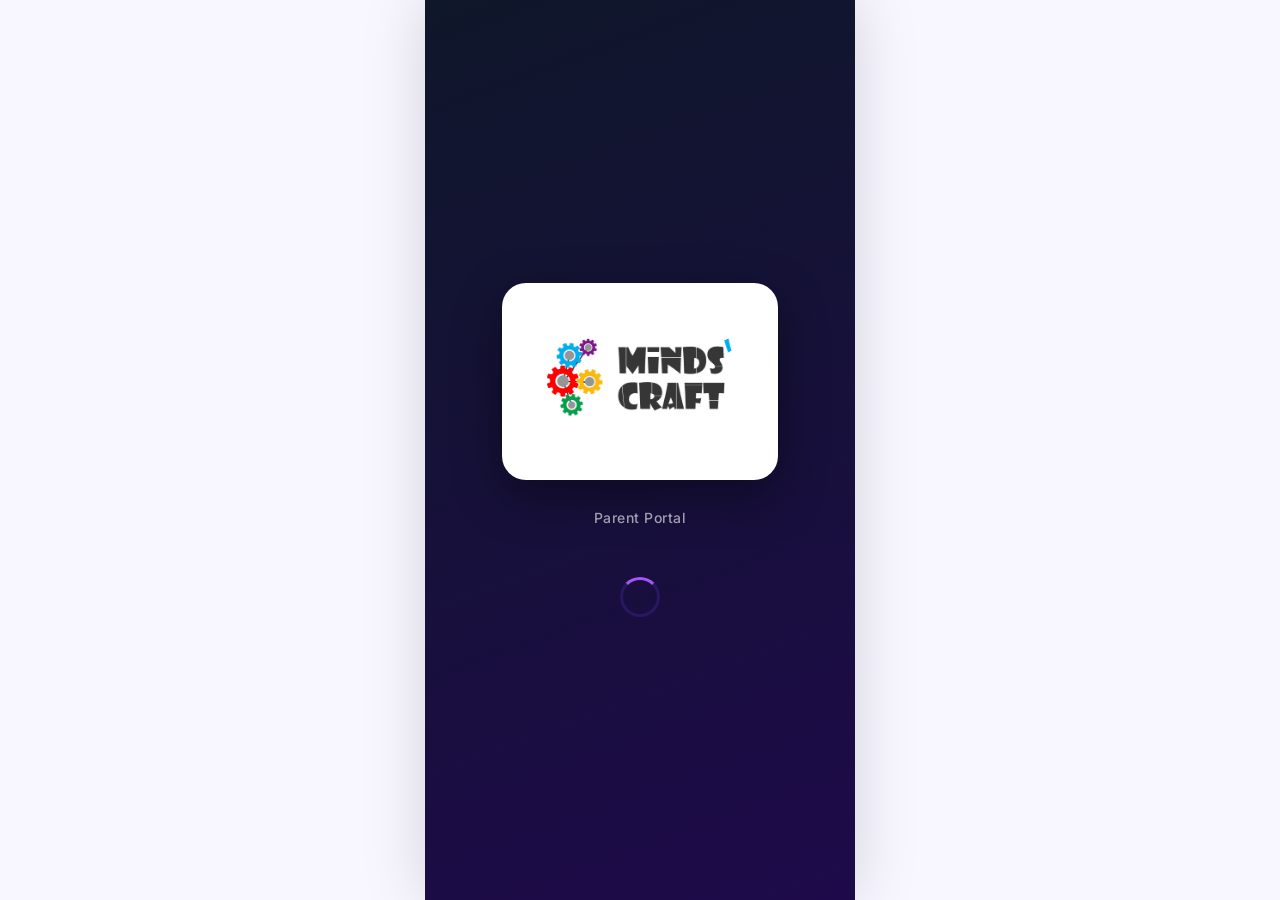
==== index.html @ ca070ae2 "fix v20250430f: trainers Since date now shows full date with year (Feb 1, 2023) on both list and det" ====
<!DOCTYPE html>
<html lang="en">
<head>
  <meta charset="UTF-8">
  <meta name="viewport" content="width=device-width, initial-scale=1.0, viewport-fit=cover">
  <meta name="theme-color" content="#6C3AE8">
  <meta name="mobile-web-app-capable" content="yes">
  <meta name="apple-mobile-web-app-capable" content="yes">
  <meta name="apple-mobile-web-app-status-bar-style" content="black-translucent">
  <meta name="apple-mobile-web-app-title" content="Minds' Craft">
  <!-- Apple Touch Icons — used by iOS for "Add to Home Screen" -->
  <link rel="apple-touch-icon" href="icons/icon-app.png">
  <link rel="apple-touch-icon" sizes="180x180" href="icons/icon-app.png">
  <link rel="apple-touch-icon" sizes="152x152" href="icons/icon-app.png">
  <link rel="apple-touch-icon" sizes="144x144" href="icons/icon-app.png">
  <link rel="apple-touch-icon" sizes="120x120" href="icons/icon-app.png">
  <link rel="apple-touch-icon" sizes="114x114" href="icons/icon-app.png">
  <link rel="apple-touch-icon" sizes="76x76"   href="icons/icon-app.png">
  <link rel="apple-touch-icon" sizes="72x72"   href="icons/icon-app.png">
  <link rel="manifest" href="manifest.json">
  <link rel="icon" type="image/png" href="icons/icon-96.png">
  <link href="https://fonts.googleapis.com/css2?family=Inter:wght@400;500;600;700;800&display=swap" rel="stylesheet">
  <link rel="stylesheet" href="css/app.css?v=20250430f">
  <title>Minds' Craft — Parent Portal</title>
  <!-- Cache control: always fetch fresh HTML -->
  <meta http-equiv="Cache-Control" content="no-cache, no-store, must-revalidate">
  <meta http-equiv="Pragma" content="no-cache">
  <meta http-equiv="Expires" content="0">
  <!-- CRITICAL: body always visible, no opacity trick -->
  <style>
    html { opacity: 1 !important; }
    body { opacity: 1 !important; display: block !important; visibility: visible !important; }
  </style>
</head>

<!-- body visible inline — cannot be overridden by cache -->
<body style="opacity:1!important;visibility:visible!important;display:block!important;">

<!-- KILL OLD SERVICE WORKERS + CACHES — runs before anything else -->
<script>
(function() {
  'use strict';
  var APP_VERSION = '20250430f'; // trainers Since date now includes year

  // 1. Wipe ALL browser caches immediately
  if (window.caches) {
    caches.keys().then(function(names) {
      names.forEach(function(n) { caches.delete(n); });
    });
  }

  // 2. Unregister every old SW that doesn't match our version
  if ('serviceWorker' in navigator) {
    navigator.serviceWorker.getRegistrations().then(function(regs) {
      regs.forEach(function(reg) {
        // Check if this registration is for our current version
        var scriptURL = reg.active && reg.active.scriptURL || '';
        if (scriptURL.indexOf(APP_VERSION) === -1) {
          console.log('[App] Unregistering old SW:', scriptURL);
          reg.unregister();
        }
      });
    });

    // 3. Listen for SW messages
    navigator.serviceWorker.addEventListener('message', function(e) {
      if (e.data && e.data.type === 'SW_UPDATED') {
        console.log('[App] SW updated to', e.data.version);
      }
    });
  }
})();
</script>

<div id="app">
  <div id="screen-splash"          class="screen"></div>
  <div id="screen-login"           class="screen"></div>
  <div id="screen-forgot-password" class="screen"></div>
  <div id="screen-home"            class="screen"></div>
  <div id="screen-kids"            class="screen"></div>
  <div id="screen-kid-detail"      class="screen"></div>
  <div id="screen-assessment-detail" class="screen"></div>
  <div id="screen-classes"         class="screen"></div>
  <div id="screen-class-detail"    class="screen"></div>
  <div id="screen-events"          class="screen"></div>
  <div id="screen-event-detail"    class="screen"></div>
  <div id="screen-more"            class="screen"></div>
  <div id="screen-trainers"        class="screen"></div>
  <div id="screen-trainer-detail"  class="screen"></div>
  <div id="screen-subscriptions"   class="screen"></div>
  <div id="screen-notifications"   class="screen"></div>
  <div id="screen-about"           class="screen"></div>
  <div id="screen-profile"         class="screen"></div>
  <div id="screen-reset-password"  class="screen"></div>
  <div id="screen-auth-test"       class="screen"></div>

  <nav class="bottom-nav hidden" id="bottom-nav" role="navigation" aria-label="Main navigation">
    <button class="nav-item" data-screen="home"    onclick="Router.navigate('home')"    aria-label="Home">
      <div class="nav-icon-wrap">
        <svg width="22" height="22" fill="none" viewBox="0 0 24 24"><path d="M3 9l9-7 9 7v11a2 2 0 0 1-2 2H5a2 2 0 0 1-2-2z" stroke="currentColor" stroke-width="2" stroke-linecap="round" stroke-linejoin="round"/><polyline points="9 22 9 12 15 12 15 22" stroke="currentColor" stroke-width="2" stroke-linecap="round" stroke-linejoin="round"/></svg>
      </div>
      <span class="nav-item__label">Home</span>
    </button>
    <button class="nav-item" data-screen="kids"    onclick="Router.navigate('kids')"    aria-label="My Kids">
      <div class="nav-icon-wrap">
        <svg width="22" height="22" fill="none" viewBox="0 0 24 24"><path d="M17 21v-2a4 4 0 0 0-4-4H5a4 4 0 0 0-4 4v2" stroke="currentColor" stroke-width="2" stroke-linecap="round"/><circle cx="9" cy="7" r="4" stroke="currentColor" stroke-width="2"/><path d="M23 21v-2a4 4 0 0 0-3-3.87M16 3.13a4 4 0 0 1 0 7.75" stroke="currentColor" stroke-width="2" stroke-linecap="round"/></svg>
      </div>
      <span class="nav-item__label">My Kids</span>
    </button>
    <button class="nav-item" data-screen="classes" onclick="Router.navigate('classes')" aria-label="Classes">
      <div class="nav-icon-wrap">
        <svg width="22" height="22" fill="none" viewBox="0 0 24 24"><path d="M2 3h6a4 4 0 0 1 4 4v14a3 3 0 0 0-3-3H2z" stroke="currentColor" stroke-width="2" stroke-linecap="round" stroke-linejoin="round"/><path d="M22 3h-6a4 4 0 0 0-4 4v14a3 3 0 0 1 3-3h7z" stroke="currentColor" stroke-width="2" stroke-linecap="round" stroke-linejoin="round"/></svg>
      </div>
      <span class="nav-item__label">Classes</span>
    </button>
    <button class="nav-item" data-screen="events"  onclick="Router.navigate('events')"  aria-label="Events">
      <div class="nav-icon-wrap">
        <svg width="22" height="22" fill="none" viewBox="0 0 24 24"><rect x="3" y="4" width="18" height="18" rx="2" stroke="currentColor" stroke-width="2"/><line x1="16" y1="2" x2="16" y2="6" stroke="currentColor" stroke-width="2" stroke-linecap="round"/><line x1="8" y1="2" x2="8" y2="6" stroke="currentColor" stroke-width="2" stroke-linecap="round"/><line x1="3" y1="10" x2="21" y2="10" stroke="currentColor" stroke-width="2" stroke-linecap="round"/></svg>
      </div>
      <span class="nav-item__label">Events</span>
    </button>
    <button class="nav-item" data-screen="more"    onclick="Router.navigate('more')"    aria-label="More">
      <div class="nav-icon-wrap">
        <svg width="22" height="22" fill="none" viewBox="0 0 24 24"><circle cx="12" cy="5" r="1.5" fill="currentColor"/><circle cx="12" cy="12" r="1.5" fill="currentColor"/><circle cx="12" cy="19" r="1.5" fill="currentColor"/></svg>
        <span class="nav-badge hidden" id="notif-badge">0</span>
      </div>
      <span class="nav-item__label">More</span>
    </button>
  </nav>
</div>

<!-- App scripts — version query string forces browser to re-download on every publish -->
<script src="js/supabase.js?v=20250430f"></script>
<script src="js/router.js?v=20250430f"></script>
<script src="js/app.js?v=20250430f"></script>

<!-- Register fresh SW + boot app -->
<script>
(function() {
  if ('serviceWorker' in navigator) {
    // Force SW update check on every page load
    navigator.serviceWorker.register('sw.js?v=20250430f')
      .then(function(reg) {
        console.log('[SW] Ready:', reg.scope);
        // Immediately activate any waiting SW
        if (reg.waiting) { reg.waiting.postMessage({ type: 'SKIP_WAITING' }); }
        reg.addEventListener('updatefound', function() {
          const nw = reg.installing;
          if (nw) {
            nw.addEventListener('statechange', function() {
              if (nw.state === 'installed' && navigator.serviceWorker.controller) {
                // New SW installed — reload to get fresh files
                window.location.reload();
              }
            });
          }
        });
      })
      .catch(function(e) { console.warn('[SW] Failed:', e); });

    // Also reload if the SW controller changes (another tab activated new SW)
    navigator.serviceWorker.addEventListener('controllerchange', function() {
      window.location.reload();
    });
  }
})();
</script>

<script src="https://www.genspark.ai/sandbox_inspect.js"></script></body>
</html>
---- css/app.css ----
/* ============================================
   MIND'S CRAFT PARENT PORTAL — Design System
   Version 1.0 | Mobile-First PWA
   ============================================ */

/* === CSS CUSTOM PROPERTIES === */
:root {
  /* Brand Colors */
  --color-primary: #6C3AE8;
  --color-primary-light: #8B5CF6;
  --color-primary-dark: #4F25B8;
  --color-primary-bg: #EDE9FF;
  --color-secondary: #A855F7;
  --color-accent: #F59E0B;
  --color-accent-light: #FEF3C7;

  /* Semantic Colors */
  --color-success: #10B981;
  --color-success-bg: #D1FAE5;
  --color-warning: #F59E0B;
  --color-warning-bg: #FEF3C7;
  --color-danger: #EF4444;
  --color-danger-bg: #FEE2E2;
  --color-info: #3B82F6;
  --color-info-bg: #DBEAFE;

  /* Neutral Palette */
  --color-text: #1E1B4B;
  --color-text-secondary: #64748B;
  --color-text-muted: #94A3B8;
  --color-text-light: #CBD5E1;
  --color-text-white: #FFFFFF;
  --color-bg: #F8F7FF;
  --color-bg-card: #FFFFFF;
  --color-bg-dark: #0F172A;
  --color-border: #E8E4F8;
  --color-border-light: #F1F0FA;
  --color-divider: #EDE9FF;

  /* Typography */
  --font-family: 'Inter', -apple-system, BlinkMacSystemFont, 'Segoe UI', sans-serif;
  --font-size-xs: 0.6875rem;   /* 11px */
  --font-size-sm: 0.75rem;     /* 12px */
  --font-size-base: 0.875rem;  /* 14px */
  --font-size-md: 1rem;        /* 16px */
  --font-size-lg: 1.125rem;    /* 18px */
  --font-size-xl: 1.25rem;     /* 20px */
  --font-size-2xl: 1.5rem;     /* 24px */
  --font-size-3xl: 1.875rem;   /* 30px */
  --font-weight-regular: 400;
  --font-weight-medium: 500;
  --font-weight-semibold: 600;
  --font-weight-bold: 700;
  --font-weight-extrabold: 800;

  /* Spacing */
  --space-1: 0.25rem;
  --space-2: 0.5rem;
  --space-3: 0.75rem;
  --space-4: 1rem;
  --space-5: 1.25rem;
  --space-6: 1.5rem;
  --space-8: 2rem;
  --space-10: 2.5rem;
  --space-12: 3rem;
  --space-16: 4rem;

  /* Border Radius */
  --radius-sm: 0.375rem;
  --radius-md: 0.75rem;
  --radius-lg: 1rem;
  --radius-xl: 1.25rem;
  --radius-2xl: 1.5rem;
  --radius-full: 9999px;

  /* Shadows */
  --shadow-sm: 0 1px 3px rgba(108, 58, 232, 0.08);
  --shadow-md: 0 4px 16px rgba(108, 58, 232, 0.12);
  --shadow-lg: 0 8px 32px rgba(108, 58, 232, 0.16);
  --shadow-card: 0 2px 12px rgba(108, 58, 232, 0.08);
  --shadow-float: 0 12px 40px rgba(108, 58, 232, 0.20);

  /* Layout */
  --nav-height: 68px;
  --header-height: 60px;
  --safe-top: env(safe-area-inset-top, 0px);
  --safe-bottom: env(safe-area-inset-bottom, 0px);

  /* Transitions */
  --transition-fast: 150ms ease;
  --transition-base: 250ms ease;
  --transition-slow: 400ms ease;
}

/* === RESET & BASE === */
*, *::before, *::after { box-sizing: border-box; margin: 0; padding: 0; }

html {
  font-size: 16px;
  -webkit-text-size-adjust: 100%;
  scroll-behavior: smooth;
  height: 100%;
}

body {
  font-family: var(--font-family);
  font-size: var(--font-size-base);
  color: var(--color-text);
  background: var(--color-bg);
  line-height: 1.6;
  overflow-x: hidden;
  overflow-y: hidden; /* body itself does NOT scroll — .scroll-content does */
  height: 100%;
  -webkit-font-smoothing: antialiased;
  -moz-osx-font-smoothing: grayscale;
}

a { color: inherit; text-decoration: none; }
img { max-width: 100%; height: auto; display: block; }
button { cursor: pointer; border: none; background: none; font-family: inherit; }
input, textarea, select { font-family: inherit; }
ul, ol { list-style: none; }

/* === APP SHELL === */
#app {
  position: relative;
  height: 100vh;
  height: 100dvh;
  overflow: hidden;
}

.app-shell {
  display: flex;
  flex-direction: column;
  height: 100vh;
  height: 100dvh;
  padding-bottom: calc(var(--nav-height) + var(--safe-bottom));
}

/* === SCREENS (Views) === */
.screen {
  display: none;
  flex-direction: column;
  height: 100vh;
  height: 100dvh;
  overflow: hidden;          /* clip; children handle their own scroll */
  animation: screenIn var(--transition-base) ease;
  /* allow inner flex children to shrink below content size */
  min-height: 0;
}
.screen.active {
  display: flex;
  /* Re-assert flex context so child scroll-content calculates height correctly */
  flex-direction: column;
  height: 100vh;
  height: 100dvh;
  overflow: hidden;
}

@keyframes screenIn {
  from { opacity: 0; transform: translateY(6px); }
  to   { opacity: 1; transform: translateY(0); }
}

/* === TOP APP BAR === */
.app-bar {
  position: sticky;
  top: 0;
  z-index: 100;
  height: var(--header-height);
  background: var(--color-bg-card);
  border-bottom: 1px solid var(--color-border);
  display: flex;
  align-items: center;
  padding: 0 var(--space-4);
  gap: var(--space-3);
  box-shadow: var(--shadow-sm);
  padding-top: var(--safe-top);
}

.app-bar.transparent {
  background: transparent;
  border-bottom: none;
  box-shadow: none;
  position: absolute;
  width: 100%;
}

.app-bar__back {
  width: 40px;
  height: 40px;
  display: flex;
  align-items: center;
  justify-content: center;
  border-radius: var(--radius-full);
  color: var(--color-text);
  transition: background var(--transition-fast);
  flex-shrink: 0;
}
.app-bar__back:active { background: var(--color-primary-bg); }

.app-bar__title {
  flex: 1;
  font-size: var(--font-size-lg);
  font-weight: var(--font-weight-semibold);
  color: var(--color-text);
  white-space: nowrap;
  overflow: hidden;
  text-overflow: ellipsis;
}

.app-bar__actions { display: flex; gap: var(--space-1); align-items: center; }

.icon-btn {
  width: 40px;
  height: 40px;
  display: flex;
  align-items: center;
  justify-content: center;
  border-radius: var(--radius-full);
  color: var(--color-text-secondary);
  transition: all var(--transition-fast);
  position: relative;
}
.icon-btn:active { background: var(--color-primary-bg); color: var(--color-primary); }

/* === BOTTOM NAVIGATION === */
.bottom-nav {
  position: fixed;
  bottom: 0;
  left: 0;
  right: 0;
  z-index: 200;
  height: calc(var(--nav-height) + var(--safe-bottom));
  padding-bottom: var(--safe-bottom);
  background: var(--color-bg-card);
  border-top: 1px solid var(--color-border);
  display: flex;
  align-items: flex-start;
  padding-top: var(--space-2);
  box-shadow: 0 -4px 24px rgba(108, 58, 232, 0.08);
}

.bottom-nav.hidden { display: none; }

.nav-item {
  flex: 1;
  display: flex;
  flex-direction: column;
  align-items: center;
  gap: 4px;
  padding: var(--space-1);
  border-radius: var(--radius-md);
  transition: all var(--transition-fast);
  position: relative;
}

.nav-item svg { transition: transform var(--transition-fast); }

.nav-item__label {
  font-size: 10px;
  font-weight: var(--font-weight-medium);
  color: var(--color-text-muted);
  transition: color var(--transition-fast);
}

.nav-item.active svg { transform: translateY(-2px); }
.nav-item.active .nav-icon-wrap { color: var(--color-primary); }
.nav-item.active .nav-item__label { color: var(--color-primary); font-weight: var(--font-weight-semibold); }

.nav-icon-wrap {
  position: relative;
  color: var(--color-text-muted);
  display: flex;
  align-items: center;
  justify-content: center;
}

.nav-badge {
  position: absolute;
  top: -4px;
  right: -6px;
  min-width: 16px;
  height: 16px;
  padding: 0 4px;
  background: var(--color-danger);
  color: white;
  font-size: 10px;
  font-weight: var(--font-weight-bold);
  border-radius: var(--radius-full);
  display: flex;
  align-items: center;
  justify-content: center;
  border: 2px solid var(--color-bg-card);
}

/* === SCROLL CONTENT === */
.scroll-content {
  flex: 1;
  overflow-y: auto;
  overflow-x: hidden;
  -webkit-overflow-scrolling: touch; /* iOS momentum scroll */
  overscroll-behavior-y: contain;
  /* ensure the element itself is scrollable on all mobile browsers */
  min-height: 0;             /* flex children need this to shrink properly */
}

.page-content {
  padding: var(--space-4);
  /* Bottom padding must clear the nav bar (68px) + device safe area + extra breathing room */
  padding-bottom: calc(var(--nav-height) + var(--safe-bottom) + var(--space-6));
}

/* === GRADIENT HERO HEADER === */
.hero-header {
  background: linear-gradient(135deg, var(--color-primary) 0%, var(--color-secondary) 100%);
  padding: var(--space-6) var(--space-4) var(--space-8);
  padding-top: calc(var(--safe-top) + var(--space-4));
  color: white;
  position: relative;
  overflow: hidden;
}

.hero-header::before {
  content: '';
  position: absolute;
  top: -40%;
  right: -20%;
  width: 280px;
  height: 280px;
  background: rgba(255,255,255,0.06);
  border-radius: 50%;
}

.hero-header::after {
  content: '';
  position: absolute;
  bottom: -30%;
  left: -10%;
  width: 200px;
  height: 200px;
  background: rgba(255,255,255,0.04);
  border-radius: 50%;
}

.hero-header__content { position: relative; z-index: 1; }

/* === CARDS === */
.card {
  background: var(--color-bg-card);
  border-radius: var(--radius-xl);
  padding: var(--space-4);
  box-shadow: var(--shadow-card);
  border: 1px solid var(--color-border);
}

.card-header {
  display: flex;
  align-items: center;
  justify-content: space-between;
  margin-bottom: var(--space-3);
}

.card-title {
  font-size: var(--font-size-base);
  font-weight: var(--font-weight-semibold);
  color: var(--color-text);
}

.card-link {
  font-size: var(--font-size-sm);
  font-weight: var(--font-weight-medium);
  color: var(--color-primary);
}

/* === CHILD SUMMARY CARD === */
.kid-summary-card {
  background: var(--color-bg-card);
  border-radius: var(--radius-2xl);
  padding: var(--space-4);
  box-shadow: var(--shadow-md);
  border: 1px solid var(--color-border);
  cursor: pointer;
  transition: transform var(--transition-fast), box-shadow var(--transition-fast);
  position: relative;
  overflow: hidden;
}
.kid-summary-card:active { transform: scale(0.98); box-shadow: var(--shadow-sm); }
.kid-summary-card::before {
  content: '';
  position: absolute;
  top: 0; left: 0; right: 0;
  height: 4px;
  background: linear-gradient(90deg, var(--color-primary), var(--color-secondary));
}

.kid-card-header {
  display: flex;
  align-items: center;
  gap: var(--space-3);
  margin-bottom: var(--space-4);
}

.kid-avatar {
  width: 52px;
  height: 52px;
  border-radius: var(--radius-full);
  object-fit: cover;
  border: 2px solid var(--color-primary-bg);
  flex-shrink: 0;
}

.kid-avatar-placeholder {
  width: 52px;
  height: 52px;
  border-radius: var(--radius-full);
  background: linear-gradient(135deg, var(--color-primary), var(--color-secondary));
  display: flex;
  align-items: center;
  justify-content: center;
  color: white;
  font-size: var(--font-size-xl);
  font-weight: var(--font-weight-bold);
  flex-shrink: 0;
  border: 2px solid var(--color-primary-bg);
}

.kid-info { flex: 1; min-width: 0; }
.kid-name {
  font-size: var(--font-size-md);
  font-weight: var(--font-weight-bold);
  color: var(--color-text);
  margin-bottom: 2px;
}
.kid-meta {
  font-size: var(--font-size-sm);
  color: var(--color-text-secondary);
  display: flex;
  align-items: center;
  gap: var(--space-2);
}

.kid-stats-grid {
  display: grid;
  grid-template-columns: repeat(3, 1fr);
  gap: var(--space-2);
  margin-bottom: var(--space-3);
}

.kid-stat {
  background: var(--color-bg);
  border-radius: var(--radius-md);
  padding: var(--space-2) var(--space-3);
  text-align: center;
}
.kid-stat__value {
  font-size: var(--font-size-lg);
  font-weight: var(--font-weight-bold);
  color: var(--color-primary);
  display: block;
}
.kid-stat__label {
  font-size: 10px;
  color: var(--color-text-muted);
  display: block;
  margin-top: 1px;
}

/* === PROGRESS RING === */
.progress-ring {
  display: flex;
  align-items: center;
  gap: var(--space-3);
}

.ring-wrap {
  position: relative;
  width: 56px;
  height: 56px;
  flex-shrink: 0;
}

.ring-svg { transform: rotate(-90deg); }

.ring-track { fill: none; stroke: var(--color-border); stroke-width: 5; }
.ring-fill  { fill: none; stroke: var(--color-primary); stroke-width: 5; stroke-linecap: round; transition: stroke-dashoffset 1s ease; }

.ring-text {
  position: absolute;
  inset: 0;
  display: flex;
  align-items: center;
  justify-content: center;
  font-size: var(--font-size-xs);
  font-weight: var(--font-weight-bold);
  color: var(--color-primary);
}

/* === BADGES & CHIPS === */
.badge {
  display: inline-flex;
  align-items: center;
  gap: 4px;
  padding: 2px 8px;
  border-radius: var(--radius-full);
  font-size: var(--font-size-xs);
  font-weight: var(--font-weight-semibold);
  white-space: nowrap;
}

.badge--success { background: var(--color-success-bg); color: var(--color-success); }
.badge--warning { background: var(--color-warning-bg); color: #92400E; }
.badge--danger  { background: var(--color-danger-bg);  color: var(--color-danger); }
.badge--info    { background: var(--color-info-bg);    color: var(--color-info); }
.badge--primary { background: var(--color-primary-bg); color: var(--color-primary); }
.badge--neutral { background: var(--color-bg);         color: var(--color-text-secondary); border: 1px solid var(--color-border); }

/* === BUTTONS === */
.btn {
  display: inline-flex;
  align-items: center;
  justify-content: center;
  gap: var(--space-2);
  padding: 12px var(--space-5);
  border-radius: var(--radius-full);
  font-size: var(--font-size-base);
  font-weight: var(--font-weight-semibold);
  transition: all var(--transition-fast);
  cursor: pointer;
  border: none;
  white-space: nowrap;
  -webkit-tap-highlight-color: transparent;
}

.btn--primary {
  background: linear-gradient(135deg, var(--color-primary), var(--color-secondary));
  color: white;
  box-shadow: 0 4px 16px rgba(108,58,232,0.3);
}
.btn--primary:active { transform: scale(0.97); box-shadow: 0 2px 8px rgba(108,58,232,0.2); }

.btn--secondary {
  background: var(--color-primary-bg);
  color: var(--color-primary);
  border: 1.5px solid var(--color-border);
}
.btn--secondary:active { transform: scale(0.97); }

.btn--ghost {
  background: transparent;
  color: var(--color-primary);
}
.btn--ghost:active { background: var(--color-primary-bg); }

.btn--danger {
  background: var(--color-danger-bg);
  color: var(--color-danger);
}

.btn--block { width: 100%; }

.btn--sm { padding: 8px var(--space-4); font-size: var(--font-size-sm); }

.btn:disabled { opacity: 0.5; pointer-events: none; }

/* === FORM ELEMENTS === */
.form-group { margin-bottom: var(--space-4); }

.form-label {
  display: block;
  font-size: var(--font-size-sm);
  font-weight: var(--font-weight-medium);
  color: var(--color-text-secondary);
  margin-bottom: var(--space-2);
}

.form-control {
  width: 100%;
  height: 52px;
  padding: 0 var(--space-4);
  background: var(--color-bg);
  border: 1.5px solid var(--color-border);
  border-radius: var(--radius-lg);
  font-size: var(--font-size-md);
  color: var(--color-text);
  outline: none;
  transition: border-color var(--transition-fast), box-shadow var(--transition-fast);
  -webkit-appearance: none;
}

.form-control:focus {
  border-color: var(--color-primary);
  box-shadow: 0 0 0 3px rgba(108,58,232,0.12);
  background: var(--color-bg-card);
}

.form-control.has-icon { padding-left: 46px; }
.form-control.has-icon-right { padding-right: 46px; }
.form-control::placeholder { color: var(--color-text-muted); }

.input-wrap {
  position: relative;
}

.input-icon {
  position: absolute;
  left: 14px;
  top: 50%;
  transform: translateY(-50%);
  color: var(--color-text-muted);
  pointer-events: none;
}

.input-icon-right {
  position: absolute;
  right: 14px;
  top: 50%;
  transform: translateY(-50%);
  color: var(--color-text-muted);
}

.form-error {
  margin-top: var(--space-2);
  font-size: var(--font-size-sm);
  color: var(--color-danger);
  display: flex;
  align-items: center;
  gap: 4px;
}

/* === ALERT / TOAST === */
.alert {
  padding: var(--space-3) var(--space-4);
  border-radius: var(--radius-lg);
  display: flex;
  align-items: flex-start;
  gap: var(--space-3);
  font-size: var(--font-size-base);
  line-height: 1.5;
}
.alert--danger  { background: var(--color-danger-bg);  color: #991B1B; }
.alert--success { background: var(--color-success-bg); color: #065F46; }
.alert--warning { background: var(--color-warning-bg); color: #92400E; }
.alert--info    { background: var(--color-info-bg);    color: #1E40AF; }
.alert--primary { background: var(--color-primary-bg); color: var(--color-primary-dark); }

/* === LIST ITEMS === */
.list-item {
  display: flex;
  align-items: center;
  gap: var(--space-3);
  padding: var(--space-3) 0;
  border-bottom: 1px solid var(--color-border-light);
  cursor: pointer;
  transition: background var(--transition-fast);
  -webkit-tap-highlight-color: transparent;
}
.list-item:last-child { border-bottom: none; }
.list-item:active { background: var(--color-bg); border-radius: var(--radius-md); }

.list-item__icon {
  width: 44px;
  height: 44px;
  border-radius: var(--radius-md);
  background: var(--color-primary-bg);
  display: flex;
  align-items: center;
  justify-content: center;
  color: var(--color-primary);
  flex-shrink: 0;
}

.list-item__content { flex: 1; min-width: 0; }
.list-item__title {
  font-size: var(--font-size-base);
  font-weight: var(--font-weight-medium);
  color: var(--color-text);
  white-space: nowrap;
  overflow: hidden;
  text-overflow: ellipsis;
}
.list-item__sub {
  font-size: var(--font-size-sm);
  color: var(--color-text-secondary);
  margin-top: 1px;
}

.list-item__chevron { color: var(--color-text-muted); flex-shrink: 0; }

/* === SECTION HEADER === */
.section-header {
  display: flex;
  align-items: center;
  justify-content: space-between;
  margin-bottom: var(--space-3);
  margin-top: var(--space-5);
}
.section-header:first-child { margin-top: 0; }

.section-title {
  font-size: var(--font-size-base);
  font-weight: var(--font-weight-bold);
  color: var(--color-text);
}

.section-action {
  font-size: var(--font-size-sm);
  font-weight: var(--font-weight-medium);
  color: var(--color-primary);
}

/* === AVATAR === */
.avatar {
  border-radius: var(--radius-full);
  object-fit: cover;
  flex-shrink: 0;
}
.avatar--sm  { width: 32px; height: 32px; }
.avatar--md  { width: 48px; height: 48px; }
.avatar--lg  { width: 64px; height: 64px; }
.avatar--xl  { width: 88px; height: 88px; }
.avatar--2xl { width: 112px; height: 112px; }

.avatar-placeholder {
  border-radius: var(--radius-full);
  background: linear-gradient(135deg, var(--color-primary), var(--color-secondary));
  display: flex;
  align-items: center;
  justify-content: center;
  color: white;
  font-weight: var(--font-weight-bold);
  flex-shrink: 0;
}
.avatar-placeholder--sm  { width: 32px;  height: 32px;  font-size: 13px; }
.avatar-placeholder--md  { width: 48px;  height: 48px;  font-size: 18px; }
.avatar-placeholder--lg  { width: 64px;  height: 64px;  font-size: 22px; }
.avatar-placeholder--xl  { width: 88px;  height: 88px;  font-size: 30px; }
.avatar-placeholder--2xl { width: 112px; height: 112px; font-size: 38px; }

/* === TABS === */
.tabs {
  display: flex;
  gap: 0;
  background: var(--color-bg);
  border-radius: var(--radius-lg);
  padding: 4px;
  margin-bottom: var(--space-4);
  overflow-x: auto;
  scrollbar-width: none;
}
.tabs::-webkit-scrollbar { display: none; }

.tab {
  flex: 1;
  padding: 8px 12px;
  border-radius: var(--radius-md);
  font-size: var(--font-size-sm);
  font-weight: var(--font-weight-medium);
  color: var(--color-text-secondary);
  transition: all var(--transition-fast);
  white-space: nowrap;
  text-align: center;
  cursor: pointer;
}
.tab.active {
  background: var(--color-bg-card);
  color: var(--color-primary);
  font-weight: var(--font-weight-semibold);
  box-shadow: var(--shadow-sm);
}

.tab-panel { display: none; }
.tab-panel.active { display: block; animation: fadeIn var(--transition-base); }

@keyframes fadeIn { from { opacity: 0; } to { opacity: 1; } }

/* === ATTENDANCE DOT GRID === */
.attendance-grid {
  display: grid;
  grid-template-columns: repeat(7, 1fr);
  gap: 4px;
}

.att-dot {
  aspect-ratio: 1;
  border-radius: 4px;
  display: flex;
  align-items: center;
  justify-content: center;
  font-size: 9px;
  font-weight: 600;
}
.att-dot--present { background: var(--color-success); color: white; }
.att-dot--absent  { background: var(--color-danger);  color: white; }
.att-dot--late    { background: var(--color-warning);  color: white; }
.att-dot--empty   { background: var(--color-border);   color: transparent; }

/* === ATTENDANCE ROW === */
.att-row {
  display: flex;
  align-items: center;
  gap: var(--space-3);
  padding: var(--space-3) 0;
  border-bottom: 1px solid var(--color-border-light);
}
.att-row:last-child { border-bottom: none; }
.att-row__date { width: 36px; text-align: center; }
.att-row__day  { font-size: 10px; color: var(--color-text-muted); }
.att-row__num  { font-size: var(--font-size-base); font-weight: 700; color: var(--color-text); }
.att-row__info { flex: 1; }
.att-row__class { font-size: var(--font-size-base); font-weight: 500; color: var(--color-text); }
.att-row__time  { font-size: var(--font-size-sm); color: var(--color-text-secondary); }

/* === ASSESSMENT CARD === */
.assessment-card {
  background: var(--color-bg-card);
  border-radius: var(--radius-xl);
  padding: var(--space-4);
  border: 1px solid var(--color-border);
  box-shadow: var(--shadow-sm);
  cursor: pointer;
  transition: transform var(--transition-fast);
  margin-bottom: var(--space-3);
}
.assessment-card:active { transform: scale(0.99); }

.assessment-score {
  width: 52px;
  height: 52px;
  border-radius: var(--radius-full);
  display: flex;
  align-items: center;
  justify-content: center;
  font-size: var(--font-size-lg);
  font-weight: var(--font-weight-bold);
  flex-shrink: 0;
}
.assessment-score--excellent { background: var(--color-success-bg); color: var(--color-success); }
.assessment-score--good      { background: var(--color-info-bg);    color: var(--color-info); }
.assessment-score--average   { background: var(--color-warning-bg); color: var(--color-warning); }
.assessment-score--poor      { background: var(--color-danger-bg);  color: var(--color-danger); }

/* === EVENT CARD === */
.event-card {
  background: var(--color-bg-card);
  border-radius: var(--radius-xl);
  overflow: hidden;
  box-shadow: var(--shadow-card);
  border: 1px solid var(--color-border);
  cursor: pointer;
  transition: transform var(--transition-fast);
  margin-bottom: var(--space-3);
}
.event-card:active { transform: scale(0.99); }

.event-card__image {
  width: 100%;
  height: 140px;
  object-fit: cover;
  background: linear-gradient(135deg, var(--color-primary), var(--color-secondary));
}

.event-card__image-placeholder {
  width: 100%;
  height: 140px;
  background: linear-gradient(135deg, var(--color-primary), var(--color-secondary));
  display: flex;
  align-items: center;
  justify-content: center;
  color: rgba(255,255,255,0.4);
}

.event-card__body { padding: var(--space-3) var(--space-4); }
.event-card__title { font-size: var(--font-size-md); font-weight: var(--font-weight-bold); color: var(--color-text); margin-bottom: var(--space-2); }
.event-card__meta  { display: flex; gap: var(--space-3); flex-wrap: wrap; }
.event-card__meta-item {
  display: flex;
  align-items: center;
  gap: 4px;
  font-size: var(--font-size-sm);
  color: var(--color-text-secondary);
}

/* === CLASS CARD === */
.class-card {
  background: var(--color-bg-card);
  border-radius: var(--radius-xl);
  padding: var(--space-4);
  border: 1px solid var(--color-border);
  box-shadow: var(--shadow-sm);
  cursor: pointer;
  transition: transform var(--transition-fast);
  margin-bottom: var(--space-3);
  display: flex;
  gap: var(--space-3);
  align-items: flex-start;
}
.class-card:active { transform: scale(0.99); }

.class-card__date-badge {
  background: linear-gradient(135deg, var(--color-primary), var(--color-secondary));
  color: white;
  border-radius: var(--radius-md);
  padding: var(--space-2) var(--space-3);
  text-align: center;
  min-width: 60px;
  flex-shrink: 0;
}
.class-card__date-day  { font-size: 10px; font-weight: 600; opacity: 0.85; display: block; }
.class-card__date-num  { font-size: var(--font-size-xl); font-weight: 800; display: block; line-height: 1.2; }
.class-card__date-time { font-size: 10px; opacity: 0.85; display: block; }

.class-card__info { flex: 1; min-width: 0; }
.class-card__name { font-size: var(--font-size-base); font-weight: var(--font-weight-semibold); color: var(--color-text); }
.class-card__meta { font-size: var(--font-size-sm); color: var(--color-text-secondary); margin-top: 2px; display: flex; flex-wrap: wrap; gap: 4px; align-items: center; }

/* === TRAINER CARD === */
.trainer-card {
  background: var(--color-bg-card);
  border-radius: var(--radius-xl);
  padding: var(--space-4);
  border: 1px solid var(--color-border);
  box-shadow: var(--shadow-sm);
  cursor: pointer;
  transition: transform var(--transition-fast);
  display: flex;
  align-items: center;
  gap: var(--space-3);
  margin-bottom: var(--space-3);
}
.trainer-card:active { transform: scale(0.99); }

.trainer-card__info { flex: 1; min-width: 0; }
.trainer-card__name { font-size: var(--font-size-md); font-weight: var(--font-weight-semibold); color: var(--color-text); }
.trainer-card__spec { font-size: var(--font-size-sm); color: var(--color-text-secondary); margin-top: 1px; }
.trainer-card__stats { display: flex; gap: var(--space-3); margin-top: var(--space-2); }
.trainer-card__stat  { font-size: var(--font-size-xs); color: var(--color-text-muted); display: flex; align-items: center; gap: 3px; }

/* === NOTIFICATION ITEM === */
.notif-item {
  display: flex;
  gap: var(--space-3);
  padding: var(--space-3) var(--space-4);
  transition: background var(--transition-fast);
  cursor: pointer;
  border-bottom: 1px solid var(--color-border-light);
}
.notif-item:last-child { border-bottom: none; }
.notif-item.unread { background: var(--color-primary-bg); }
.notif-item:active { background: var(--color-bg); }

.notif-icon {
  width: 44px;
  height: 44px;
  border-radius: var(--radius-full);
  display: flex;
  align-items: center;
  justify-content: center;
  flex-shrink: 0;
}

.notif-icon--class    { background: #EDE9FF; color: var(--color-primary); }
.notif-icon--attend   { background: var(--color-danger-bg); color: var(--color-danger); }
.notif-icon--assess   { background: var(--color-info-bg); color: var(--color-info); }
.notif-icon--package  { background: var(--color-warning-bg); color: #92400E; }
.notif-icon--event    { background: var(--color-success-bg); color: var(--color-success); }
.notif-icon--announce { background: var(--color-bg); color: var(--color-text-secondary); }

.notif-content { flex: 1; min-width: 0; }
.notif-title { font-size: var(--font-size-base); font-weight: var(--font-weight-medium); color: var(--color-text); }
.notif-body  { font-size: var(--font-size-sm); color: var(--color-text-secondary); margin-top: 2px; line-height: 1.4; }
.notif-time  { font-size: var(--font-size-xs); color: var(--color-text-muted); margin-top: 4px; }

.notif-dot {
  width: 8px;
  height: 8px;
  border-radius: var(--radius-full);
  background: var(--color-primary);
  flex-shrink: 0;
  margin-top: 6px;
}

/* === SUBSCRIPTION CARD === */
.sub-card {
  background: linear-gradient(135deg, var(--color-primary) 0%, var(--color-secondary) 100%);
  border-radius: var(--radius-2xl);
  padding: var(--space-5);
  color: white;
  box-shadow: var(--shadow-lg);
  position: relative;
  overflow: hidden;
  margin-bottom: var(--space-3);
}
.sub-card::before {
  content: '';
  position: absolute;
  top: -50%;
  right: -20%;
  width: 180px;
  height: 180px;
  background: rgba(255,255,255,0.08);
  border-radius: 50%;
}

.sub-card--warning {
  background: linear-gradient(135deg, #1D4ED8 0%, #2563EB 100%);
  border: 2px solid #FBBF24;
}

.sub-card--expired {
  background: linear-gradient(135deg, #374151 0%, #1F2937 100%);
  border: 2px solid #6B7280;
}

.sub-card__name {
  font-size: var(--font-size-lg);
  font-weight: var(--font-weight-bold);
  margin-bottom: 4px;
}
.sub-card__plan {
  font-size: var(--font-size-sm);
  opacity: 0.8;
  margin-bottom: var(--space-4);
}
.sub-card__stats {
  display: flex;
  gap: var(--space-5);
  margin-bottom: var(--space-4);
}
.sub-card__stat-val  { font-size: var(--font-size-2xl); font-weight: var(--font-weight-extrabold); display: block; color: white; }
.sub-card__stat-label { font-size: var(--font-size-xs); opacity: 0.8; display: block; color: rgba(255,255,255,0.85); }

/* === PROGRESS BAR === */
.progress-bar-wrap {
  background: rgba(255,255,255,0.2);
  border-radius: var(--radius-full);
  height: 6px;
  overflow: hidden;
}
.progress-bar-fill {
  height: 100%;
  border-radius: var(--radius-full);
  background: white;
  transition: width 1s ease;
}

.progress-track {
  background: var(--color-border);
  border-radius: var(--radius-full);
  height: 8px;
  overflow: hidden;
}
.progress-fill {
  height: 100%;
  border-radius: var(--radius-full);
  background: linear-gradient(90deg, var(--color-primary), var(--color-secondary));
  transition: width 1s ease;
}

/* === MILESTONE LIST === */
.milestone-item {
  display: flex;
  align-items: flex-start;
  gap: var(--space-3);
  padding: var(--space-3) 0;
  position: relative;
}

.milestone-item::before {
  content: '';
  position: absolute;
  left: 11px;
  top: 36px;
  bottom: -12px;
  width: 2px;
  background: var(--color-border);
}
.milestone-item:last-child::before { display: none; }

.milestone-dot {
  width: 24px;
  height: 24px;
  border-radius: var(--radius-full);
  display: flex;
  align-items: center;
  justify-content: center;
  flex-shrink: 0;
  border: 2px solid var(--color-border);
  background: var(--color-bg-card);
  margin-top: 2px;
}
.milestone-dot--done { background: var(--color-success); border-color: var(--color-success); }
.milestone-dot--current { background: var(--color-primary); border-color: var(--color-primary); }

.milestone-content { flex: 1; }
.milestone-title { font-size: var(--font-size-base); font-weight: var(--font-weight-medium); color: var(--color-text); }
.milestone-title.done { color: var(--color-text-secondary); text-decoration: line-through; }
.milestone-date { font-size: var(--font-size-sm); color: var(--color-text-muted); }

/* === ABOUT PAGE === */
.about-hero {
  background: linear-gradient(135deg, var(--color-primary), var(--color-secondary));
  padding: var(--space-8) var(--space-4);
  text-align: center;
  color: white;
}
.about-stat-grid {
  display: grid;
  grid-template-columns: repeat(3, 1fr);
  gap: var(--space-4);
  text-align: center;
}
.about-stat-num { font-size: var(--font-size-2xl); font-weight: var(--font-weight-extrabold); color: var(--color-primary); display: block; }
.about-stat-label { font-size: var(--font-size-xs); color: var(--color-text-secondary); }

/* === SETTINGS ROWS === */
.settings-section {
  background: var(--color-bg-card);
  border-radius: var(--radius-xl);
  overflow: hidden;
  border: 1px solid var(--color-border);
  margin-bottom: var(--space-4);
}

.settings-row {
  display: flex;
  align-items: center;
  gap: var(--space-3);
  padding: var(--space-4);
  border-bottom: 1px solid var(--color-border-light);
  cursor: pointer;
  transition: background var(--transition-fast);
}
.settings-row:last-child { border-bottom: none; }
.settings-row:active { background: var(--color-bg); }

.settings-row__icon {
  width: 36px;
  height: 36px;
  border-radius: var(--radius-md);
  display: flex;
  align-items: center;
  justify-content: center;
  flex-shrink: 0;
}

.settings-row__label {
  flex: 1;
  font-size: var(--font-size-base);
  font-weight: var(--font-weight-medium);
  color: var(--color-text);
}

.settings-row__value {
  font-size: var(--font-size-sm);
  color: var(--color-text-secondary);
}

/* === TOGGLE SWITCH === */
.toggle {
  position: relative;
  width: 48px;
  height: 26px;
  flex-shrink: 0;
}
.toggle input { display: none; }
.toggle-slider {
  position: absolute;
  inset: 0;
  background: var(--color-border);
  border-radius: var(--radius-full);
  cursor: pointer;
  transition: background var(--transition-fast);
}
.toggle-slider::before {
  content: '';
  position: absolute;
  width: 20px;
  height: 20px;
  left: 3px;
  top: 3px;
  background: white;
  border-radius: var(--radius-full);
  transition: transform var(--transition-fast);
  box-shadow: var(--shadow-sm);
}
.toggle input:checked + .toggle-slider { background: var(--color-primary); }
.toggle input:checked + .toggle-slider::before { transform: translateX(22px); }

/* === QUICK STATS ROW === */
.quick-stats {
  display: grid;
  grid-template-columns: repeat(3, 1fr);
  gap: var(--space-3);
  margin-bottom: var(--space-4);
}

.quick-stat-card {
  background: var(--color-bg-card);
  border-radius: var(--radius-xl);
  padding: var(--space-3);
  text-align: center;
  border: 1px solid var(--color-border);
  box-shadow: var(--shadow-sm);
}
.quick-stat-card__value {
  font-size: var(--font-size-2xl);
  font-weight: var(--font-weight-extrabold);
  color: var(--color-primary);
  line-height: 1.2;
}
.quick-stat-card__label {
  font-size: 10px;
  color: var(--color-text-muted);
  margin-top: 2px;
  font-weight: var(--font-weight-medium);
}

/* === EMPTY STATE === */
.empty-state {
  display: flex;
  flex-direction: column;
  align-items: center;
  justify-content: center;
  padding: var(--space-10) var(--space-6);
  text-align: center;
  gap: var(--space-3);
}
.empty-state__icon {
  width: 72px;
  height: 72px;
  border-radius: var(--radius-full);
  background: var(--color-primary-bg);
  display: flex;
  align-items: center;
  justify-content: center;
  color: var(--color-primary);
  margin-bottom: var(--space-2);
}
.empty-state__title { font-size: var(--font-size-lg); font-weight: var(--font-weight-bold); color: var(--color-text); }
.empty-state__body  { font-size: var(--font-size-base); color: var(--color-text-secondary); max-width: 260px; }

/* === LOADING === */
.skeleton {
  background: linear-gradient(90deg, var(--color-border) 25%, var(--color-border-light) 50%, var(--color-border) 75%);
  background-size: 200% 100%;
  animation: shimmer 1.5s infinite;
  border-radius: var(--radius-md);
}
@keyframes shimmer {
  0%   { background-position: 200% 0; }
  100% { background-position: -200% 0; }
}

/* === LOADER SPINNER === */
.spinner {
  width: 40px;
  height: 40px;
  border: 3px solid var(--color-primary-bg);
  border-top-color: var(--color-primary);
  border-radius: 50%;
  animation: spin 0.8s linear infinite;
}
@keyframes spin { to { transform: rotate(360deg); } }

/* === INSTALL BANNER === */
.install-banner {
  background: linear-gradient(135deg, var(--color-primary), var(--color-secondary));
  color: white;
  padding: var(--space-4);
  display: flex;
  align-items: center;
  gap: var(--space-3);
  position: relative;
}
.install-banner__text { flex: 1; font-size: var(--font-size-sm); line-height: 1.4; }
.install-banner__title { font-weight: var(--font-weight-bold); font-size: var(--font-size-base); }
.install-banner__close {
  position: absolute;
  top: 8px;
  right: 8px;
  width: 24px;
  height: 24px;
  display: flex;
  align-items: center;
  justify-content: center;
  opacity: 0.7;
}

/* === CHIP ROW === */
.chip-row {
  display: flex;
  gap: var(--space-2);
  flex-wrap: wrap;
  margin-bottom: var(--space-3);
}
.chip {
  padding: 4px 12px;
  border-radius: var(--radius-full);
  font-size: var(--font-size-sm);
  font-weight: var(--font-weight-medium);
  background: var(--color-bg);
  color: var(--color-text-secondary);
  border: 1.5px solid var(--color-border);
  cursor: pointer;
  transition: all var(--transition-fast);
}
.chip.active, .chip:active {
  background: var(--color-primary-bg);
  color: var(--color-primary);
  border-color: var(--color-primary);
}

/* === UTILITY CLASSES === */
.flex { display: flex; }
.flex-col { flex-direction: column; }
.items-center { align-items: center; }
.justify-between { justify-content: space-between; }
.gap-1 { gap: var(--space-1); }
.gap-2 { gap: var(--space-2); }
.gap-3 { gap: var(--space-3); }
.gap-4 { gap: var(--space-4); }
.mt-1 { margin-top: var(--space-1); }
.mt-2 { margin-top: var(--space-2); }
.mt-3 { margin-top: var(--space-3); }
.mt-4 { margin-top: var(--space-4); }
.mt-6 { margin-top: var(--space-6); }
.mb-2 { margin-bottom: var(--space-2); }
.mb-3 { margin-bottom: var(--space-3); }
.mb-4 { margin-bottom: var(--space-4); }
.text-primary { color: var(--color-primary); }
.text-secondary { color: var(--color-text-secondary); }
.text-muted { color: var(--color-text-muted); }
.text-white { color: white; }
.text-success { color: var(--color-success); }
.text-danger  { color: var(--color-danger); }
.text-warning { color: var(--color-warning); }
.text-sm  { font-size: var(--font-size-sm); }
.text-xs  { font-size: var(--font-size-xs); }
.text-base{ font-size: var(--font-size-base); }
.text-lg  { font-size: var(--font-size-lg); }
.text-xl  { font-size: var(--font-size-xl); }
.text-2xl { font-size: var(--font-size-2xl); }
.font-medium  { font-weight: var(--font-weight-medium); }
.font-semibold{ font-weight: var(--font-weight-semibold); }
.font-bold    { font-weight: var(--font-weight-bold); }
.font-extrabold{ font-weight: var(--font-weight-extrabold); }
.w-full { width: 100%; }
.text-center { text-align: center; }
.opacity-75 { opacity: 0.75; }
.hidden { display: none !important; }
.truncate { white-space: nowrap; overflow: hidden; text-overflow: ellipsis; }

/* === SCROLLBAR HIDE === */
.no-scrollbar { scrollbar-width: none; }
.no-scrollbar::-webkit-scrollbar { display: none; }

/* === DETAIL PAGE HERO === */
.detail-hero {
  background: linear-gradient(160deg, var(--color-primary) 0%, var(--color-secondary) 100%);
  padding: var(--space-6) var(--space-4);
  padding-top: calc(var(--safe-top) + 56px);
  color: white;
  text-align: center;
}

/* === HORIZONTAL SCROLL CARDS === */
.h-scroll {
  display: flex;
  gap: var(--space-3);
  overflow-x: auto;
  padding-bottom: var(--space-2);
  scrollbar-width: none;
  -webkit-overflow-scrolling: touch;
}
.h-scroll::-webkit-scrollbar { display: none; }

.h-scroll-card {
  flex-shrink: 0;
  background: var(--color-bg-card);
  border-radius: var(--radius-xl);
  padding: var(--space-4);
  border: 1px solid var(--color-border);
  box-shadow: var(--shadow-sm);
  width: 200px;
}

/* === PILL HEADER === */
.pill-header {
  display: flex;
  align-items: center;
  gap: var(--space-3);
  padding: var(--space-3) var(--space-4);
  background: var(--color-bg-card);
  border-bottom: 1px solid var(--color-border);
  overflow-x: auto;
  scrollbar-width: none;
}
.pill-header::-webkit-scrollbar { display: none; }

.pill {
  flex-shrink: 0;
  display: flex;
  align-items: center;
  gap: 6px;
  padding: 6px 14px;
  border-radius: var(--radius-full);
  font-size: var(--font-size-sm);
  font-weight: var(--font-weight-medium);
  background: var(--color-bg);
  color: var(--color-text-secondary);
  cursor: pointer;
  transition: all var(--transition-fast);
}
.pill.active {
  background: var(--color-primary-bg);
  color: var(--color-primary);
  font-weight: var(--font-weight-semibold);
}

/* === INFO ROW DETAIL === */
.info-row {
  display: flex;
  justify-content: space-between;
  align-items: flex-start;
  padding: var(--space-3) 0;
  border-bottom: 1px solid var(--color-border-light);
}
.info-row:last-child { border-bottom: none; }
.info-row__key {
  font-size: var(--font-size-sm);
  color: var(--color-text-secondary);
  flex: 1;
}
.info-row__val {
  font-size: var(--font-size-sm);
  font-weight: var(--font-weight-medium);
  color: var(--color-text);
  text-align: right;
  flex: 1;
}

/* === TOAST NOTIFICATION === */
.toast {
  position: fixed;
  bottom: calc(var(--nav-height) + var(--safe-bottom) + var(--space-4));
  left: var(--space-4);
  right: var(--space-4);
  background: var(--color-text);
  color: white;
  padding: var(--space-3) var(--space-4);
  border-radius: var(--radius-xl);
  font-size: var(--font-size-base);
  font-weight: var(--font-weight-medium);
  z-index: 500;
  animation: slideUp 0.3s ease, fadeOut 0.3s ease 2.7s forwards;
  box-shadow: var(--shadow-float);
  display: flex;
  align-items: center;
  gap: var(--space-2);
}
@keyframes slideUp {
  from { transform: translateY(20px); opacity: 0; }
  to   { transform: translateY(0);    opacity: 1; }
}
@keyframes fadeOut {
  from { opacity: 1; }
  to   { opacity: 0; pointer-events: none; }
}

/* === RESPONSIVE (tablet/small desktop preview) === */
@media (min-width: 480px) {
  #app {
    max-width: 430px;
    margin: 0 auto;
    box-shadow: 0 0 60px rgba(0,0,0,0.15);
    min-height: 100vh;
  }
}
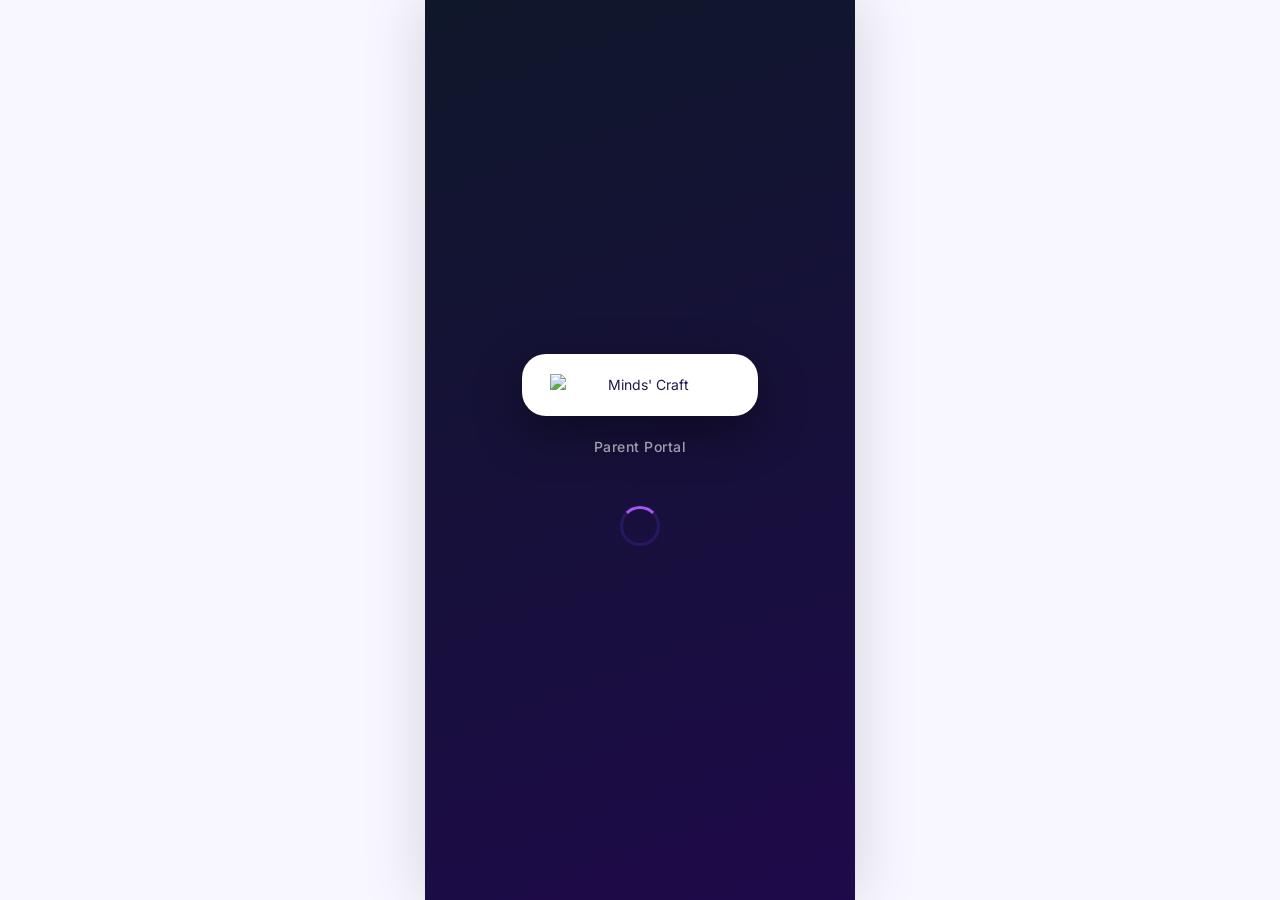
==== commit e9b484af: "fix v20250430m: logo on splash+login displayed in clean white rounded card; icon-app.png = gears onl" ====
--- a/index.html
+++ b/index.html
@@ -20,7 +20,7 @@
   <link rel="manifest" href="manifest.json">
   <link rel="icon" type="image/png" href="icons/icon-96.png">
   <link href="https://fonts.googleapis.com/css2?family=Inter:wght@400;500;600;700;800&display=swap" rel="stylesheet">
-  <link rel="stylesheet" href="css/app.css?v=20250430f">
+  <link rel="stylesheet" href="css/app.css?v=20250430m">
   <title>Minds' Craft — Parent Portal</title>
   <!-- Cache control: always fetch fresh HTML -->
   <meta http-equiv="Cache-Control" content="no-cache, no-store, must-revalidate">
@@ -40,7 +40,7 @@
 <script>
 (function() {
   'use strict';
-  var APP_VERSION = '20250430f'; // trainers Since date now includes year
+  var APP_VERSION = '20250430m'; // logo on splash+login: white card with rounded corners
 
   // 1. Wipe ALL browser caches immediately
   if (window.caches) {
@@ -130,16 +130,16 @@
 </div>
 
 <!-- App scripts — version query string forces browser to re-download on every publish -->
-<script src="js/supabase.js?v=20250430f"></script>
-<script src="js/router.js?v=20250430f"></script>
-<script src="js/app.js?v=20250430f"></script>
+<script src="js/supabase.js?v=20250430m"></script>
+<script src="js/router.js?v=20250430m"></script>
+<script src="js/app.js?v=20250430m"></script>
 
 <!-- Register fresh SW + boot app -->
 <script>
 (function() {
   if ('serviceWorker' in navigator) {
     // Force SW update check on every page load
-    navigator.serviceWorker.register('sw.js?v=20250430f')
+    navigator.serviceWorker.register('sw.js?v=20250430m')
       .then(function(reg) {
         console.log('[SW] Ready:', reg.scope);
         // Immediately activate any waiting SW
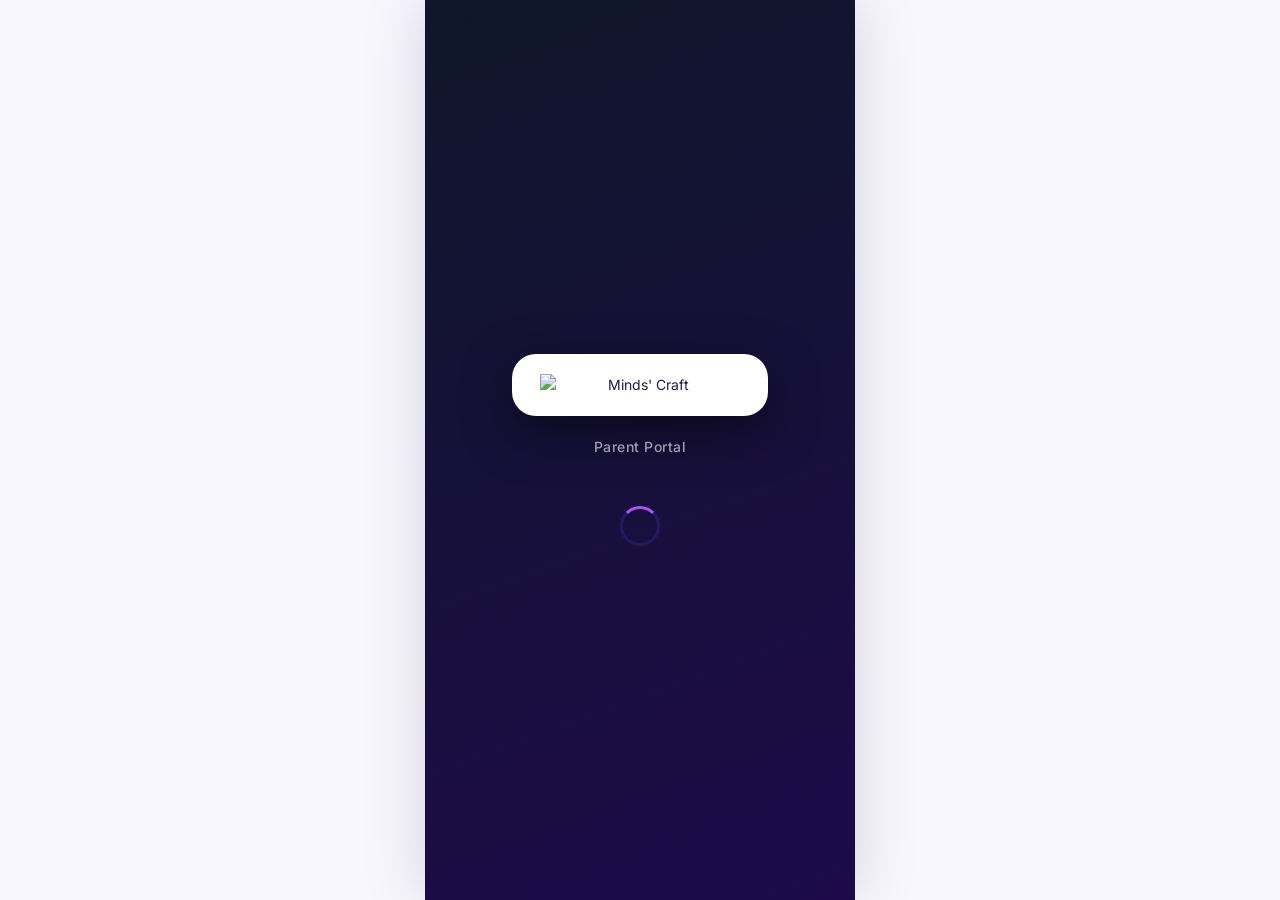
==== commit 44ef18be: "fix v20250430n: splash+login use logo.png (same working file as About page) in white rounded card — " ====
--- a/index.html
+++ b/index.html
@@ -20,7 +20,7 @@
   <link rel="manifest" href="manifest.json">
   <link rel="icon" type="image/png" href="icons/icon-96.png">
   <link href="https://fonts.googleapis.com/css2?family=Inter:wght@400;500;600;700;800&display=swap" rel="stylesheet">
-  <link rel="stylesheet" href="css/app.css?v=20250430m">
+  <link rel="stylesheet" href="css/app.css?v=20250430n">
   <title>Minds' Craft — Parent Portal</title>
   <!-- Cache control: always fetch fresh HTML -->
   <meta http-equiv="Cache-Control" content="no-cache, no-store, must-revalidate">
@@ -40,7 +40,7 @@
 <script>
 (function() {
   'use strict';
-  var APP_VERSION = '20250430m'; // logo on splash+login: white card with rounded corners
+  var APP_VERSION = '20250430n'; // splash+login now use logo.png (same as About page)
 
   // 1. Wipe ALL browser caches immediately
   if (window.caches) {
@@ -130,16 +130,16 @@
 </div>
 
 <!-- App scripts — version query string forces browser to re-download on every publish -->
-<script src="js/supabase.js?v=20250430m"></script>
-<script src="js/router.js?v=20250430m"></script>
-<script src="js/app.js?v=20250430m"></script>
+<script src="js/supabase.js?v=20250430n"></script>
+<script src="js/router.js?v=20250430n"></script>
+<script src="js/app.js?v=20250430n"></script>
 
 <!-- Register fresh SW + boot app -->
 <script>
 (function() {
   if ('serviceWorker' in navigator) {
     // Force SW update check on every page load
-    navigator.serviceWorker.register('sw.js?v=20250430m')
+    navigator.serviceWorker.register('sw.js?v=20250430n')
       .then(function(reg) {
         console.log('[SW] Ready:', reg.scope);
         // Immediately activate any waiting SW
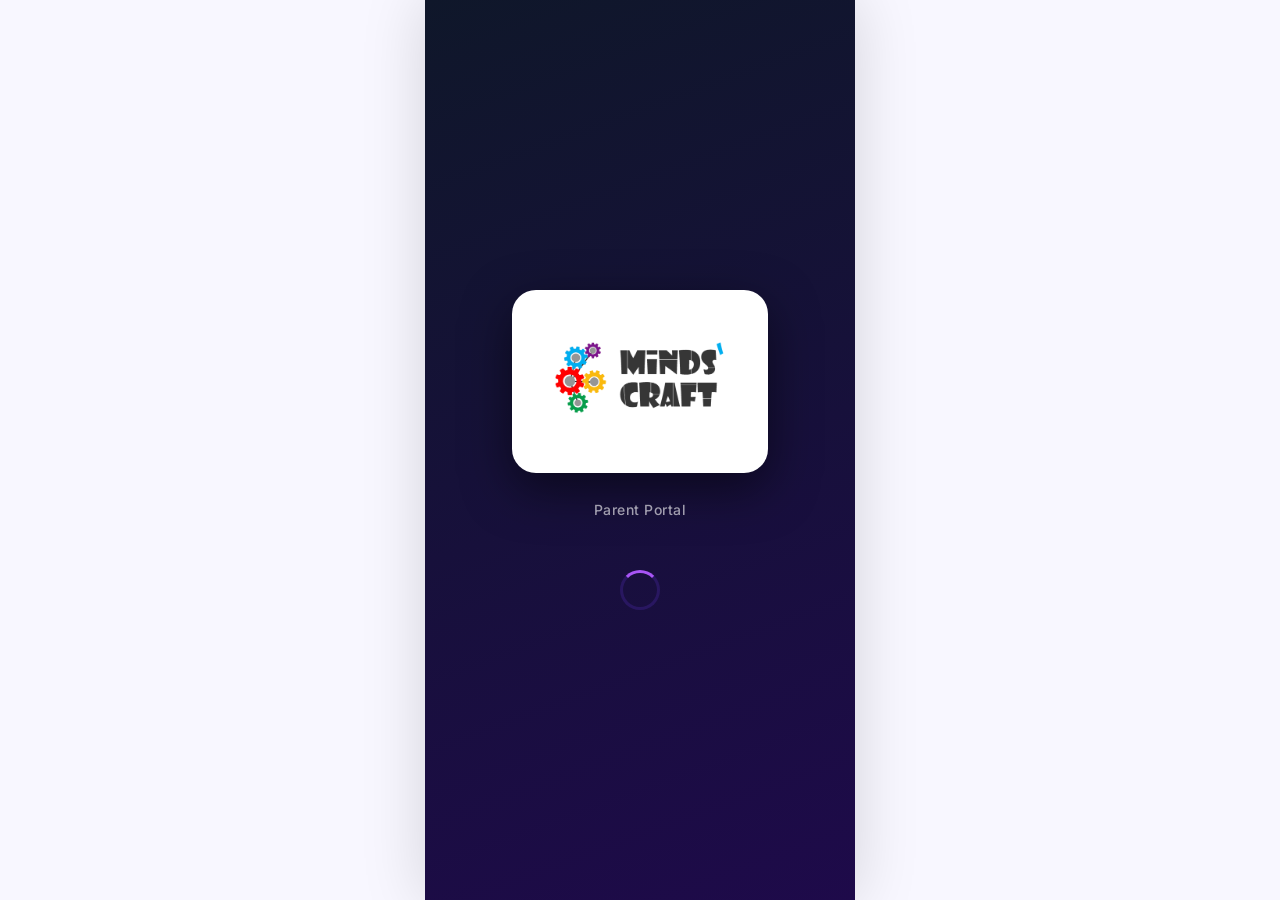
==== commit a7fc948e: "fix v20250524g: sessions calc, sub dedup, event thumbs, student photos, event sort — index.html" ====
--- a/index.html
+++ b/index.html
@@ -20,7 +20,7 @@
   <link rel="manifest" href="manifest.json">
   <link rel="icon" type="image/png" href="icons/icon-96.png">
   <link href="https://fonts.googleapis.com/css2?family=Inter:wght@400;500;600;700;800&display=swap" rel="stylesheet">
-  <link rel="stylesheet" href="css/app.css?v=20250430n">
+  <link rel="stylesheet" href="css/app.css?v=20250524g">
   <title>Minds' Craft — Parent Portal</title>
   <!-- Cache control: always fetch fresh HTML -->
   <meta http-equiv="Cache-Control" content="no-cache, no-store, must-revalidate">
@@ -40,7 +40,7 @@
 <script>
 (function() {
   'use strict';
-  var APP_VERSION = '20250430n'; // splash+login now use logo.png (same as About page)
+  var APP_VERSION = '20250524g';
 
   // 1. Wipe ALL browser caches immediately
   if (window.caches) {
@@ -127,19 +127,29 @@
       <span class="nav-item__label">More</span>
     </button>
   </nav>
-</div>
+
+</div><!-- /#app -->
 
 <!-- App scripts — version query string forces browser to re-download on every publish -->
-<script src="js/supabase.js?v=20250430n"></script>
-<script src="js/router.js?v=20250430n"></script>
-<script src="js/app.js?v=20250430n"></script>
+<script src="js/supabase.js?v=20250524g"></script>
+<script src="js/router.js?v=20250524g"></script>
+<script src="js/app.js?v=20250524g"></script>
 
 <!-- Register fresh SW + boot app -->
 <script>
 (function() {
   if ('serviceWorker' in navigator) {
-    // Force SW update check on every page load
-    navigator.serviceWorker.register('sw.js?v=20250430n')
+    // Unregister ALL old SWs first, then register fresh
+    navigator.serviceWorker.getRegistrations().then(function(regs) {
+      var kills = regs.filter(function(r) { return !r.active || !r.active.scriptURL.includes('20250524g'); });
+      if (kills.length > 0) {
+        Promise.all(kills.map(function(r) { return r.unregister(); })).then(function() {
+          window.location.reload(true);
+        });
+        return;
+      }
+    });
+    navigator.serviceWorker.register('sw.js?v=20250524g')
       .then(function(reg) {
         console.log('[SW] Ready:', reg.scope);
         // Immediately activate any waiting SW
